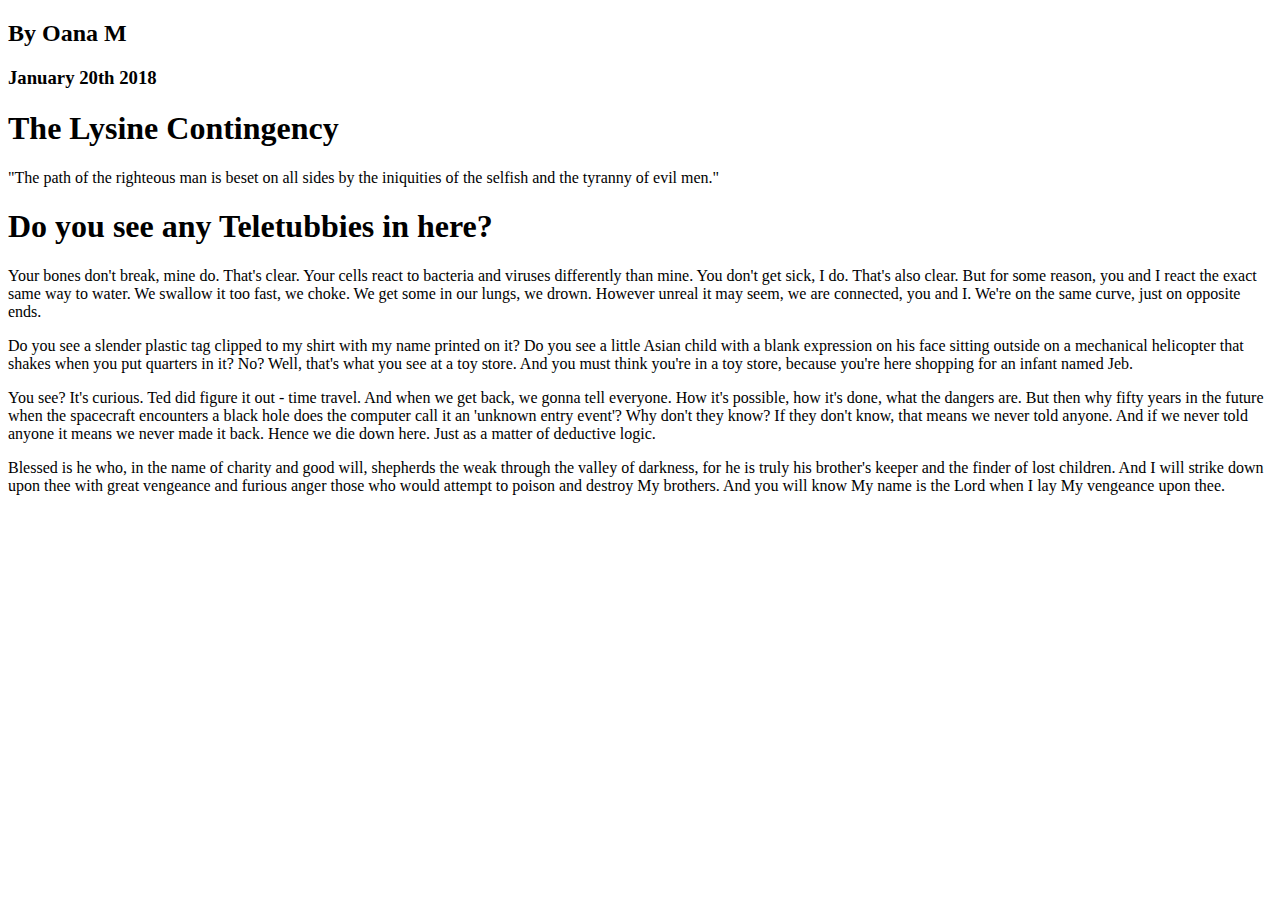
==== modern_blog/modern_blog.html @ 3626864f "Added a responsive modern blog model" ====
<!DOCTYPE html>
<html>
<head>
  <meta charset="utf-8">
  <meta name="viewport" content="width=device-width">
  <link href="https://fonts.googleapis.com/css?family=Cormorant+Garamond%7CLibre+Franklin" rel="stylesheet">
  <title>JS Bin</title>
</head>
<body>
<header class="cover">
  <div class="wrapper">
    <div class="byline">
      <h2>By Oana M</h2>
      <h3>January 20th 2018</h3>
    </div>
    <h1 class="headline">The Lysine Contingency</h1>
    <p class="tagline">"The path of the righteous man is beset on all sides by the iniquities of the selfish and the tyranny of evil men."</p>
  </div>
</header>
  <section>
  <h1>Do you see any Teletubbies in here?</h1>
  <p>Your bones don't break, mine do. That's clear. Your cells react to bacteria and viruses differently than mine. You don't get sick, I do. That's also clear. But for some reason, you and I react the exact same way to water. We swallow it too fast, we choke. We get some in our lungs, we drown. However unreal it may seem, we are connected, you and I. We're on the same curve, just on opposite ends.</p>
  <p>Do you see a slender plastic tag clipped to my shirt with my name printed on it? Do you see a little Asian child with a blank expression on his face sitting outside on a mechanical helicopter that shakes when you put quarters in it? No? Well, that's what you see at a toy store. And you must think you're in a toy store, because you're here shopping for an infant named Jeb.</p>
  <p>You see? It's curious. Ted did figure it out - time travel. And when we get back, we gonna tell everyone. How it's possible, how it's done, what the dangers are. But then why fifty years in the future when the spacecraft encounters a black hole does the computer call it an 'unknown entry event'? Why don't they know? If they don't know, that means we never told anyone. And if we never told anyone it means we never made it back. Hence we die down here. Just as a matter of deductive logic. </p>
  <p>Blessed is he who, in the name of charity and good will, shepherds the weak through the valley of darkness, for he is truly his brother's keeper and the finder of lost children. And I will strike down upon thee with great vengeance and furious anger those who would attempt to poison and destroy My brothers. And you will know My name is the Lord when I lay My vengeance upon thee.</p>
</section>
</body>
</html>
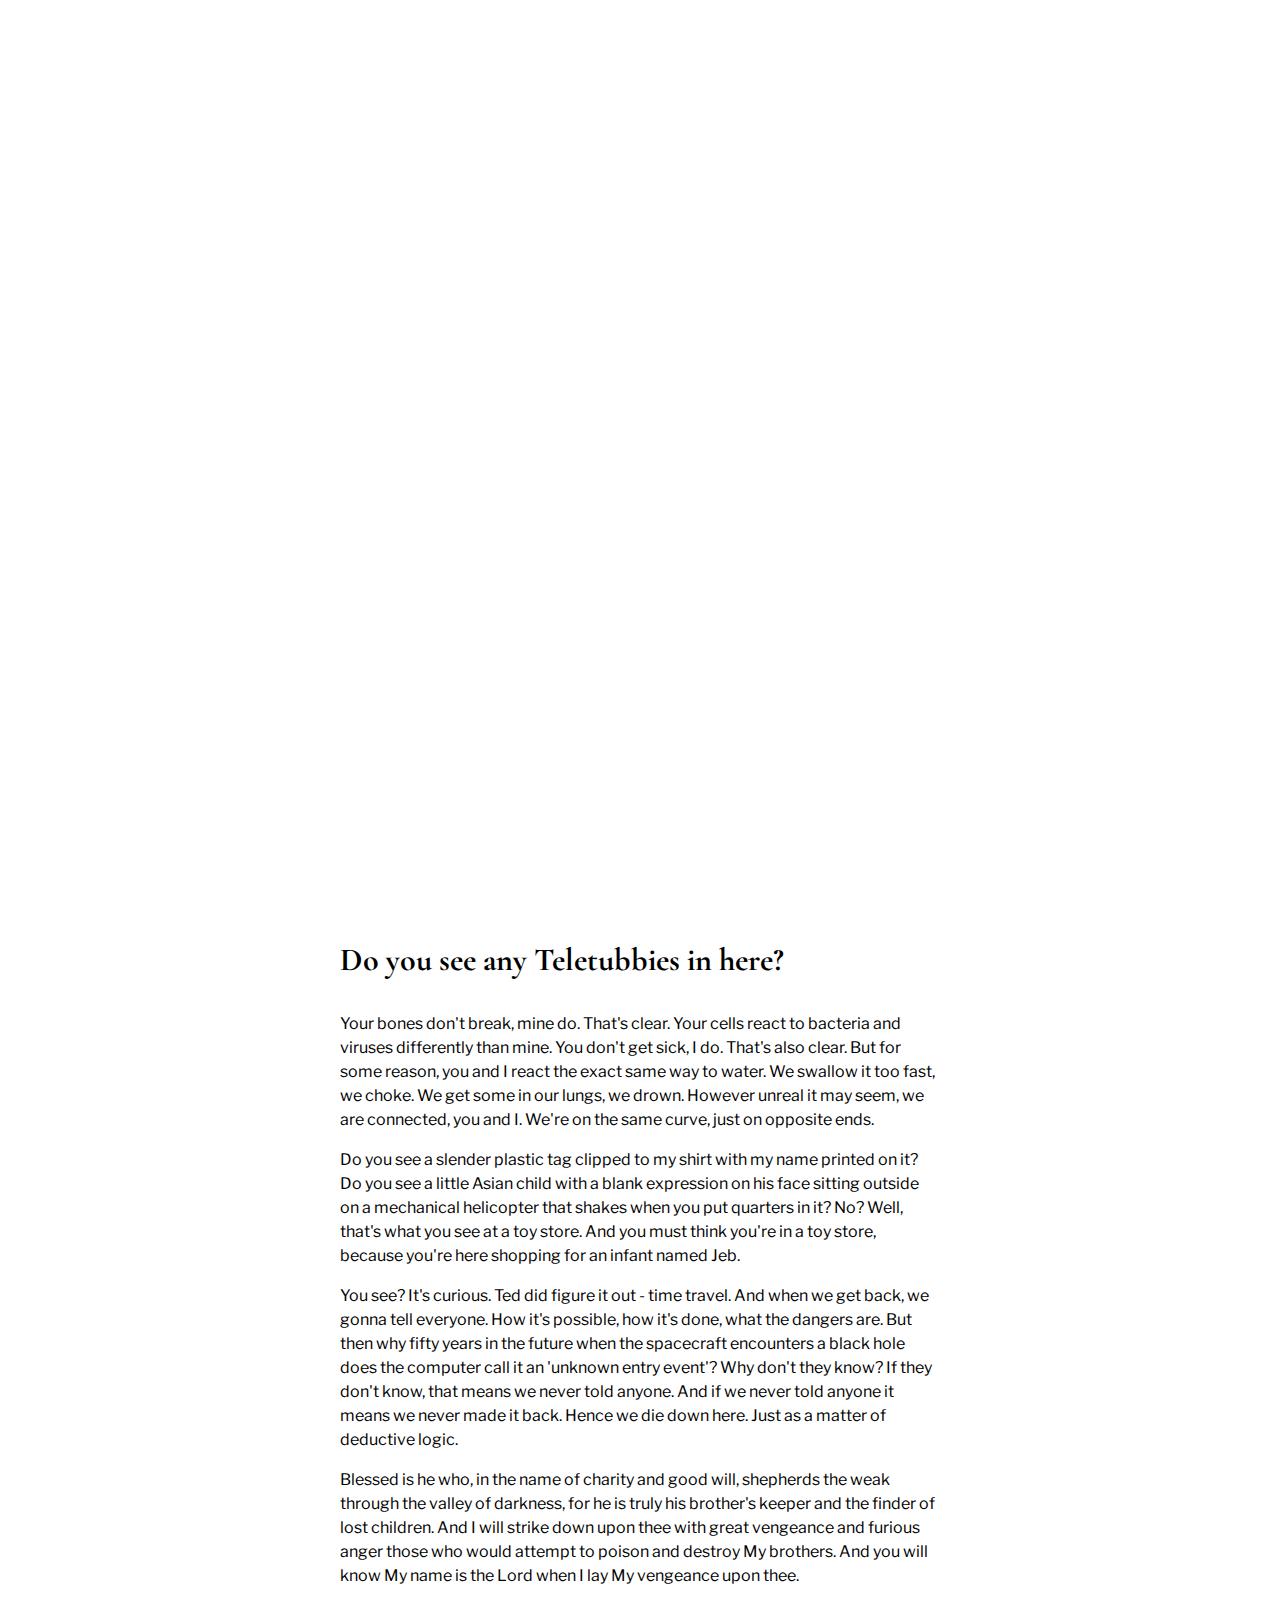
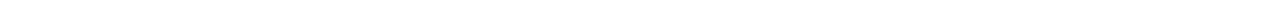
==== commit b8453827: "Added css file in html file" ====
--- a/modern_blog/modern_blog.html
+++ b/modern_blog/modern_blog.html
@@ -4,6 +4,7 @@
   <meta charset="utf-8">
   <meta name="viewport" content="width=device-width">
   <link href="https://fonts.googleapis.com/css?family=Cormorant+Garamond%7CLibre+Franklin" rel="stylesheet">
+  <link rel="stylesheet" type="text/css" href="modern_blog.css">
   <title>JS Bin</title>
 </head>
 <body>
--- a/modern_blog/modern_blog.css
+++ b/modern_blog/modern_blog.css
@@ -0,0 +1,78 @@
+.cover {
+  background: url('https://orange.codeberryschool.com/content/images/project-assets/page-header-bg.jpg') no-repeat center;
+  background-size: cover;
+  height: 100vh;
+  width: 100vw;
+  color: hsla(0,0%,100%,.7);
+  font-family: 'Cormorant Garamond', serif;
+  text-align: center;
+  display: table;
+}
+
+.wrapper {
+  display: table-cell;
+  vertical-align: middle;
+  padding: 0 .625rem;
+}
+
+.byline h2 {
+  font-size: 1.125rem;
+  line-height: 1.5rem;
+  letter-spacing: .1rem;
+  margin-bottom: .5rem;
+  text-transform: uppercase;
+}
+
+.byline h3 {
+  font-size: 1.125rem;
+  line-height: 1.5rem;
+}
+
+.headline {
+  font-size: 3rem;
+  margin: 2rem 0;
+}
+
+@media screen and (min-width: 1224px) {
+
+  .headline {
+    font-size: 6rem;
+  }
+
+}
+
+.tagline {
+  font-size: 1.25rem;
+  line-height: 1.5rem;
+}
+
+/* ==== ARTICLE STYLES ==== */
+
+section {
+  padding: 0 .625rem;
+}
+
+@media screen and (min-width: 1224px) {
+
+  section {
+    width: 50%;
+    max-width: 600px;
+    margin: 2rem auto;
+  }
+
+}
+
+section h1 {
+  font-family: 'Cormorant Garamond', serif;
+  font-size: 2rem;
+  line-height: 1.25;
+  margin: 2rem 0;
+}
+
+section p {
+  font-family: 'Libre Franklin', sans-serif;
+  font-size: 1rem;
+  line-height: 1.5;
+  margin: 1rem 0;
+}
+
